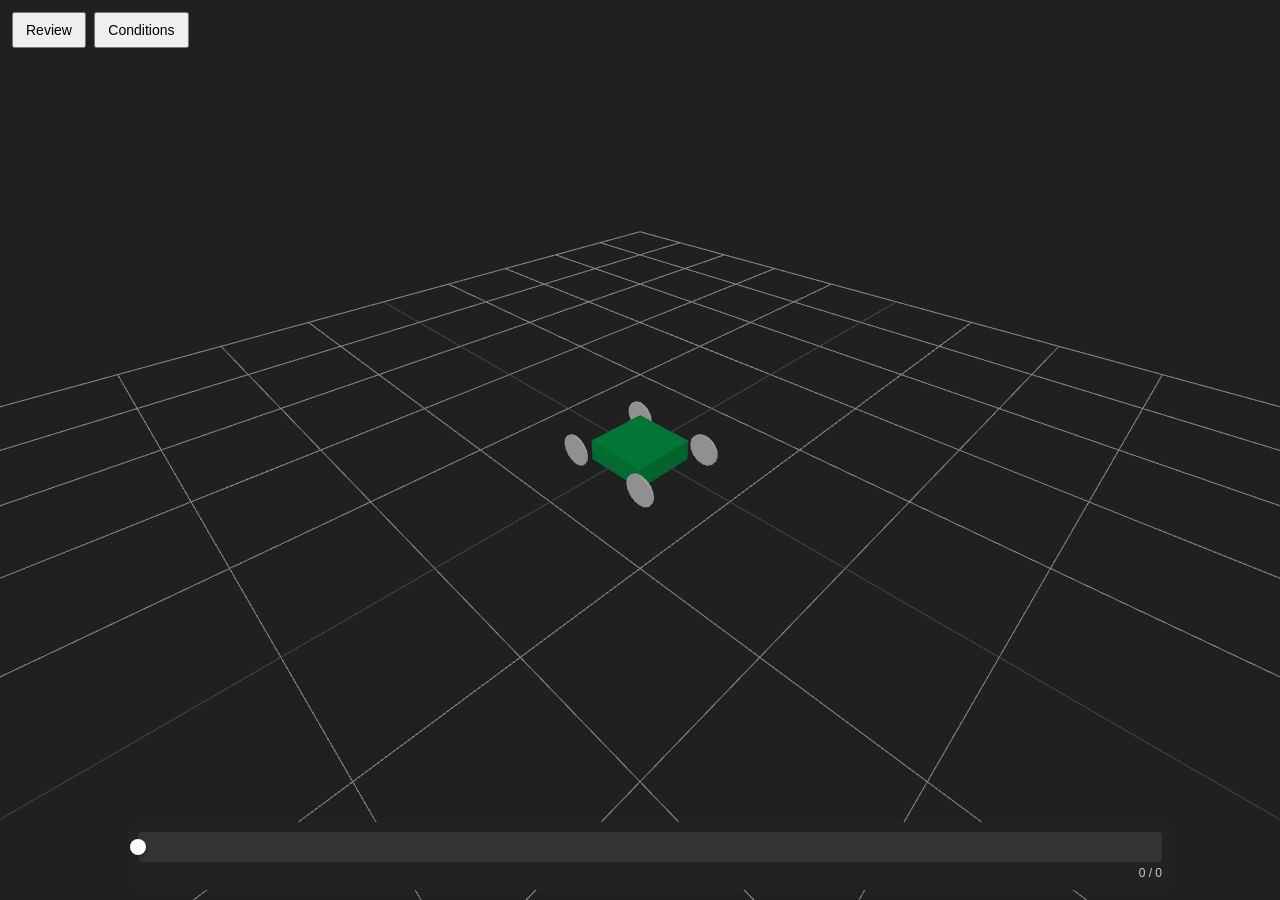
==== Editor/Server/web/index.html @ b26846a2 "Add files via upload" ====
<!DOCTYPE html>
<html lang="en">
<head>
  <meta charset="UTF-8">
  <title>Drone 3D Editor</title>

  <link rel="stylesheet" href="./css/style.css">
  <link rel="icon" href="./favicon.ico" type="image/x-icon">
</head>
<body>

  <div id="ui">
    <button id="open-drawer">Review</button>
    <button id="open-add-drawer">Conditions</button>
  </div>

  <div id="drawer">
    <div id="drawer-header">
      <span>MAVLink Viewer</span>
      <button id="drawer-close">×</button>
    </div>
    <div id="drawer-content"></div>
  </div>

  <div id="add-drawer">
    <div id="drawer-header">
      <span>Anomaly Detection Management</span>
      <button id="add-drawer-close">×</button>
    </div>

    <div id="drawer-content">
      <div id="existing-conditions">
        <div class="accordion-header">
          <span>Configured Conditions</span>
          <button id="reload-conditions-btn" title="Reload">⟳</button>
        </div>
        <div id="existing-condition-list" class="accordion-body"></div>

        <button id="add-condition-btn">
          + Add Condition
        </button>
      </div>
    </div>
  </div>

  <div id="seek-wrapper">
    <div id="seek-track">
      <div id="seek-progress"></div>
      <div id="seek-thumb"></div>
      <div id="seek-markers"></div>
    </div>
    <div id="timeLabel">0 / 0</div>
  </div>

  <div id="alert-container"></div>

  <script type="module" src="./js/editor/main.js"></script>
</body>
</html>
---- Editor/Server/web/css/style.css ----
body{
  margin:0;
  overflow:hidden;
  font-family:sans-serif;
}
canvas{display:block}

/* UI */
#ui{
  position:absolute;
  top:10px;
  left:10px;
  z-index:10;
}
button{
  margin:2px;
  padding:8px 12px;
  font-size:14px;
}

/* Drawer */
#drawer,#add-drawer{
  position:fixed;
  top:0;
  left:0;
  width:360px;
  height:100%;
  background:#111;
  color:#fff;
  display:flex;
  flex-direction:column;
  transform:translateX(-100%);
  transition:transform .3s ease;
}
#drawer{z-index:20}
#add-drawer{z-index:25}
#drawer.open,#add-drawer.open{transform:translateX(0)}

#drawer-header{
  padding:10px;
  background:#222;
  display:flex;
  justify-content:space-between;
}
#drawer-content{
  padding:10px;
  overflow-y:auto;
  flex:1;
}

/* Accordion */
.accordion-item{
  border-bottom:1px solid #444;
  margin-bottom:4px;
}
.accordion-header{
  cursor:pointer;
  padding:6px;
  background:#222;
}
.accordion-header:hover{background:#333}
.accordion-body{
  padding:6px;
  display:none;
}
.accordion-body.open{display:block}

/* Form */
.ui-label{
  font-size:12px;
  color:#aaa;
}
.ui-select,
.ui-input{
  width:100%;
  padding:6px;
  margin-top:6px;
  background:#222;
  color:#fff;
  border:1px solid #444;
}
.ui-select.small{width:80px}
.ui-hidden{display:none}

/* Condition */
.condition-row{
  display:flex;
  gap:8px;
  margin-top:6px;
}
.condition-item{
  border:1px solid #333;
  padding:6px;
  margin-bottom:6px;
  font-size:12px;
}
.condition-item span{color:#aaa}

.submit-btn{
  display:none;
  margin-top:10px;
  padding:6px;
  background:#2a7;
  color:#fff;
  border:none;
  cursor:pointer;
}

/* Seek - カスタム実装 */
#seek-wrapper{
  position:fixed;
  bottom:10px;
  left:10%;
  width:80%;
  background:#222;
  padding:10px;
  border-radius:8px;
  z-index:30;
}

#seek-track{
  position:relative;
  height:30px;
  background:#333;
  border-radius:4px;
  cursor:pointer;
  user-select:none;
}

#seek-progress{
  position:absolute;
  left:0;
  top:0;
  height:100%;
  background:#555;
  border-radius:4px 0 0 4px;
  width:0;
  pointer-events:none;
}

#seek-thumb{
  position:absolute;
  top:50%;
  left:0;
  width:16px;
  height:16px;
  background:#fff;
  border-radius:50%;
  transform:translate(-50%, -50%);
  cursor:grab;
  pointer-events:none;
  box-shadow:0 2px 4px rgba(0,0,0,0.3);
}

#seek-thumb:active{
  cursor:grabbing;
}

#seek-markers{
  position:absolute;
  left:0;
  top:0;
  width:100%;
  height:100%;
  pointer-events:none;
}

.seek-marker{
  position:absolute;
  top:0;
  width:3px;
  height:100%;
  transform:translateX(-1.5px);
  opacity:0.8;
}

.seek-marker.alert{background:#c0392b}
.seek-marker.clear{background:#2ecc71}
.seek-marker.info{background:#007BFF}

#timeLabel{
  font-size:12px;
  color:#ccc;
  text-align:right;
  margin-top:4px;
}

/* Alert */
#alert-container{
  position:fixed;
  top:16px;
  right:16px;
  z-index:1000;
  display:flex;
  flex-direction:column;
  gap:8px;
}
.alert-toast{
  min-width:260px;
  background:#333;
  color:#fff;
  padding:10px 14px;
  border-radius:6px;
  font-size:13px;
  box-shadow:0 4px 12px rgba(0,0,0,0.4);
  opacity:0;
  transform:translateY(-10px);
  transition:.3s;
}
.alert-toast.show{
  opacity:1;
  transform:translateY(0);
}
.alert-toast.alert{background:#c0392b}
.alert-toast.clear{background:#2ecc71}
.alert-toast.info{
  background-color:#007BFF;
  color:white;
}

/* ================= Existing Conditions Header ================= */
#existing-conditions .accordion-header{
  display:flex;
  align-items:center;
  gap:6px;
  position:relative; 
}

/* 再読み込みボタン */
#reload-conditions-btn{
  margin-left:auto;
  padding:2px 6px;
  font-size:14px;
  line-height:1;
  background:#222;
  color:#8cf;
  border:1px solid #444;
  border-radius:4px;
  cursor:pointer;

  position:relative;   
  z-index:2;        
  pointer-events:auto; 
}


#reload-conditions-btn:hover{
  background:#333;
  color:#aff;
}

#reload-conditions-btn:active{
  background:#111;
}
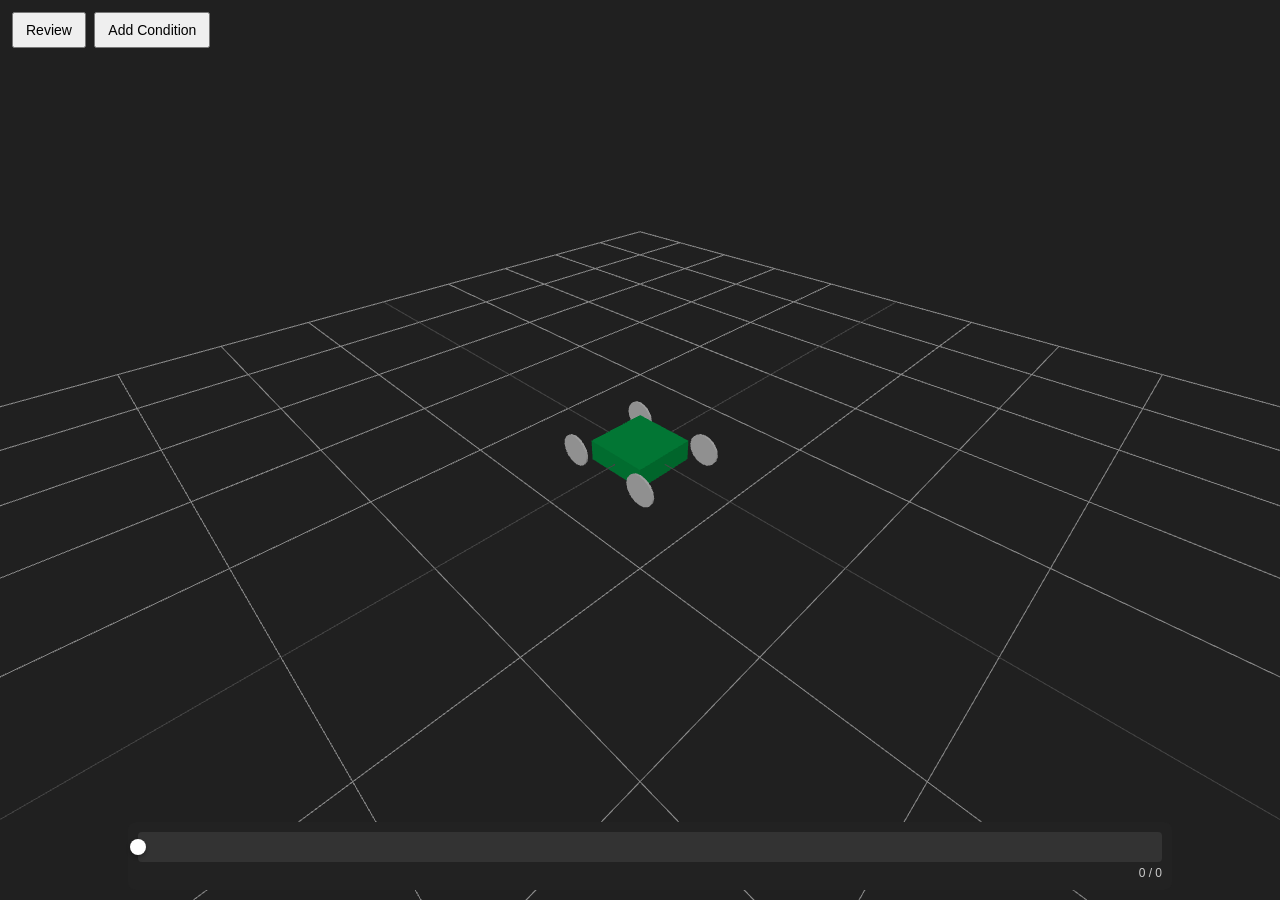
==== commit 0bddafca: "Add files via upload" ====
--- a/Editor/Server/web/index.html
+++ b/Editor/Server/web/index.html
@@ -5,13 +5,13 @@
   <title>Drone 3D Editor</title>
 
   <link rel="stylesheet" href="./css/style.css">
-  <link rel="icon" href="./favicon.ico" type="image/x-icon">
+  <link rel="icon" href="./css/favicon.ico" type="image/x-icon">
 </head>
 <body>
 
   <div id="ui">
     <button id="open-drawer">Review</button>
-    <button id="open-add-drawer">Conditions</button>
+    <button id="add-condition-btn">Add Condition</button>
   </div>
 
   <div id="drawer">
@@ -20,27 +20,6 @@
       <button id="drawer-close">×</button>
     </div>
     <div id="drawer-content"></div>
-  </div>
-
-  <div id="add-drawer">
-    <div id="drawer-header">
-      <span>Anomaly Detection Management</span>
-      <button id="add-drawer-close">×</button>
-    </div>
-
-    <div id="drawer-content">
-      <div id="existing-conditions">
-        <div class="accordion-header">
-          <span>Configured Conditions</span>
-          <button id="reload-conditions-btn" title="Reload">⟳</button>
-        </div>
-        <div id="existing-condition-list" class="accordion-body"></div>
-
-        <button id="add-condition-btn">
-          + Add Condition
-        </button>
-      </div>
-    </div>
   </div>
 
   <div id="seek-wrapper">
@@ -54,6 +33,6 @@
 
   <div id="alert-container"></div>
 
-  <script type="module" src="./js/editor/main.js"></script>
+  <script type="module" src="./js/monitor/main.js"></script>
 </body>
 </html>
--- a/Editor/Server/web/css/style.css
+++ b/Editor/Server/web/css/style.css
@@ -1,254 +1,185 @@
-body{
-  margin:0;
-  overflow:hidden;
-  font-family:sans-serif;
+body {
+  margin: 0;
+  overflow: hidden;
+  font-family: sans-serif;
 }
-canvas{display:block}
+canvas { display: block }
 
-/* UI */
-#ui{
-  position:absolute;
-  top:10px;
-  left:10px;
-  z-index:10;
+/* UI Basic Controls */
+#ui {
+  position: absolute;
+  top: 10px;
+  left: 10px;
+  z-index: 10;
 }
-button{
-  margin:2px;
-  padding:8px 12px;
-  font-size:14px;
+button {
+  margin: 2px;
+  padding: 8px 12px;
+  font-size: 14px;
 }
 
-/* Drawer */
-#drawer,#add-drawer{
-  position:fixed;
-  top:0;
-  left:0;
-  width:360px;
-  height:100%;
-  background:#111;
-  color:#fff;
-  display:flex;
-  flex-direction:column;
-  transform:translateX(-100%);
-  transition:transform .3s ease;
+/* Main Drawer (MAVLink Viewer) */
+#drawer {
+  position: fixed;
+  top: 0;
+  left: 0;
+  width: 360px;
+  height: 100%;
+  background: #111;
+  color: #fff;
+  display: flex;
+  flex-direction: column;
+  transform: translateX(-100%);
+  transition: transform .3s ease;
+  z-index: 20;
 }
-#drawer{z-index:20}
-#add-drawer{z-index:25}
-#drawer.open,#add-drawer.open{transform:translateX(0)}
+#drawer.open { transform: translateX(0) }
 
-#drawer-header{
-  padding:10px;
-  background:#222;
-  display:flex;
-  justify-content:space-between;
+#drawer-header {
+  padding: 10px;
+  background: #222;
+  display: flex;
+  justify-content: space-between;
 }
-#drawer-content{
-  padding:10px;
-  overflow-y:auto;
-  flex:1;
+#drawer-content {
+  padding: 10px;
+  overflow-y: auto;
+  flex: 1;
 }
 
-/* Accordion */
-.accordion-item{
-  border-bottom:1px solid #444;
-  margin-bottom:4px;
+/* Accordion (Message List) */
+.accordion-item {
+  border-bottom: 1px solid #444;
+  margin-bottom: 4px;
 }
-.accordion-header{
-  cursor:pointer;
-  padding:6px;
-  background:#222;
+.accordion-header {
+  cursor: pointer;
+  padding: 6px;
+  background: #222;
 }
-.accordion-header:hover{background:#333}
-.accordion-body{
-  padding:6px;
-  display:none;
+.accordion-header:hover { background: #333 }
+.accordion-body {
+  padding: 6px;
+  display: none;
 }
-.accordion-body.open{display:block}
+.accordion-body.open { display: block }
 
-/* Form */
-.ui-label{
-  font-size:12px;
-  color:#aaa;
-}
-.ui-select,
-.ui-input{
-  width:100%;
-  padding:6px;
-  margin-top:6px;
-  background:#222;
-  color:#fff;
-  border:1px solid #444;
-}
-.ui-select.small{width:80px}
-.ui-hidden{display:none}
-
-/* Condition */
-.condition-row{
-  display:flex;
-  gap:8px;
-  margin-top:6px;
-}
-.condition-item{
-  border:1px solid #333;
-  padding:6px;
-  margin-bottom:6px;
-  font-size:12px;
-}
-.condition-item span{color:#aaa}
-
-.submit-btn{
-  display:none;
-  margin-top:10px;
-  padding:6px;
-  background:#2a7;
-  color:#fff;
-  border:none;
-  cursor:pointer;
+/* Input fields inside Accordion */
+.accordion-body input, 
+.accordion-body textarea {
+  width: 100%;
+  padding: 6px;
+  margin-top: 4px;
+  background: #222;
+  color: #fff;
+  border: 1px solid #444;
+  box-sizing: border-box;
 }
 
-/* Seek - カスタム実装 */
-#seek-wrapper{
-  position:fixed;
-  bottom:10px;
-  left:10%;
-  width:80%;
-  background:#222;
-  padding:10px;
-  border-radius:8px;
-  z-index:30;
+/* Replay / Seek Bar */
+#seek-wrapper {
+  position: fixed;
+  bottom: 10px;
+  left: 10%;
+  width: 80%;
+  background: #222;
+  padding: 10px;
+  border-radius: 8px;
+  z-index: 30;
 }
 
-#seek-track{
-  position:relative;
-  height:30px;
-  background:#333;
-  border-radius:4px;
-  cursor:pointer;
-  user-select:none;
+#seek-track {
+  position: relative;
+  height: 30px;
+  background: #333;
+  border-radius: 4px;
+  cursor: pointer;
+  user-select: none;
 }
 
-#seek-progress{
-  position:absolute;
-  left:0;
-  top:0;
-  height:100%;
-  background:#555;
-  border-radius:4px 0 0 4px;
-  width:0;
-  pointer-events:none;
+#seek-progress {
+  position: absolute;
+  left: 0;
+  top: 0;
+  height: 100%;
+  background: #555;
+  border-radius: 4px 0 0 4px;
+  width: 0;
+  pointer-events: none;
 }
 
-#seek-thumb{
-  position:absolute;
-  top:50%;
-  left:0;
-  width:16px;
-  height:16px;
-  background:#fff;
-  border-radius:50%;
-  transform:translate(-50%, -50%);
-  cursor:grab;
-  pointer-events:none;
-  box-shadow:0 2px 4px rgba(0,0,0,0.3);
+#seek-thumb {
+  position: absolute;
+  top: 50%;
+  left: 0;
+  width: 16px;
+  height: 16px;
+  background: #fff;
+  border-radius: 50%;
+  transform: translate(-50%, -50%);
+  cursor: grab;
+  pointer-events: none;
+  box-shadow: 0 2px 4px rgba(0,0,0,0.3);
 }
 
-#seek-thumb:active{
-  cursor:grabbing;
+#seek-markers {
+  position: absolute;
+  left: 0;
+  top: 0;
+  width: 100%;
+  height: 100%;
+  pointer-events: none;
 }
 
-#seek-markers{
-  position:absolute;
-  left:0;
-  top:0;
-  width:100%;
-  height:100%;
-  pointer-events:none;
+.seek-marker {
+  position: absolute;
+  top: 0;
+  width: 3px;
+  height: 100%;
+  transform: translateX(-1.5px);
+  opacity: 0.8;
 }
 
-.seek-marker{
-  position:absolute;
-  top:0;
-  width:3px;
-  height:100%;
-  transform:translateX(-1.5px);
-  opacity:0.8;
+.seek-marker.alert { background: #c0392b }
+.seek-marker.clear { background: #2ecc71 }
+.seek-marker.info { background: #007BFF }
+
+#timeLabel {
+  font-size: 12px;
+  color: #ccc;
+  text-align: right;
+  margin-top: 4px;
 }
 
-.seek-marker.alert{background:#c0392b}
-.seek-marker.clear{background:#2ecc71}
-.seek-marker.info{background:#007BFF}
-
-#timeLabel{
-  font-size:12px;
-  color:#ccc;
-  text-align:right;
-  margin-top:4px;
+/* Alert Notifications */
+#alert-container {
+  position: fixed;
+  top: 16px;
+  right: 16px;
+  z-index: 1000;
+  display: flex;
+  flex-direction: column;
+  gap: 8px;
 }
-
-/* Alert */
-#alert-container{
-  position:fixed;
-  top:16px;
-  right:16px;
-  z-index:1000;
-  display:flex;
-  flex-direction:column;
-  gap:8px;
+.alert-toast {
+  min-width: 260px;
+  background: #333;
+  color: #fff;
+  padding: 10px 14px;
+  border-radius: 6px;
+  font-size: 13px;
+  box-shadow: 0 4px 12px rgba(0,0,0,0.4);
+  opacity: 0;
+  transform: translateY(-10px);
+  transition: .3s;
 }
-.alert-toast{
-  min-width:260px;
-  background:#333;
-  color:#fff;
-  padding:10px 14px;
-  border-radius:6px;
-  font-size:13px;
-  box-shadow:0 4px 12px rgba(0,0,0,0.4);
-  opacity:0;
-  transform:translateY(-10px);
-  transition:.3s;
+.alert-toast.show {
+  opacity: 1;
+  transform: translateY(0);
 }
-.alert-toast.show{
-  opacity:1;
-  transform:translateY(0);
-}
-.alert-toast.alert{background:#c0392b}
-.alert-toast.clear{background:#2ecc71}
-.alert-toast.info{
-  background-color:#007BFF;
-  color:white;
-}
-
-/* ================= Existing Conditions Header ================= */
-#existing-conditions .accordion-header{
-  display:flex;
-  align-items:center;
-  gap:6px;
-  position:relative; 
-}
-
-/* 再読み込みボタン */
-#reload-conditions-btn{
-  margin-left:auto;
-  padding:2px 6px;
-  font-size:14px;
-  line-height:1;
-  background:#222;
-  color:#8cf;
-  border:1px solid #444;
-  border-radius:4px;
-  cursor:pointer;
-
-  position:relative;   
-  z-index:2;        
-  pointer-events:auto; 
-}
-
-
-#reload-conditions-btn:hover{
-  background:#333;
-  color:#aff;
-}
-
-#reload-conditions-btn:active{
-  background:#111;
-}
+.alert-toast.alert { background: #c0392b }
+.alert-toast.clear { background: #2ecc71 }
+.alert-toast.info {
+  background-color: #007BFF;
+  color: white;
+}
